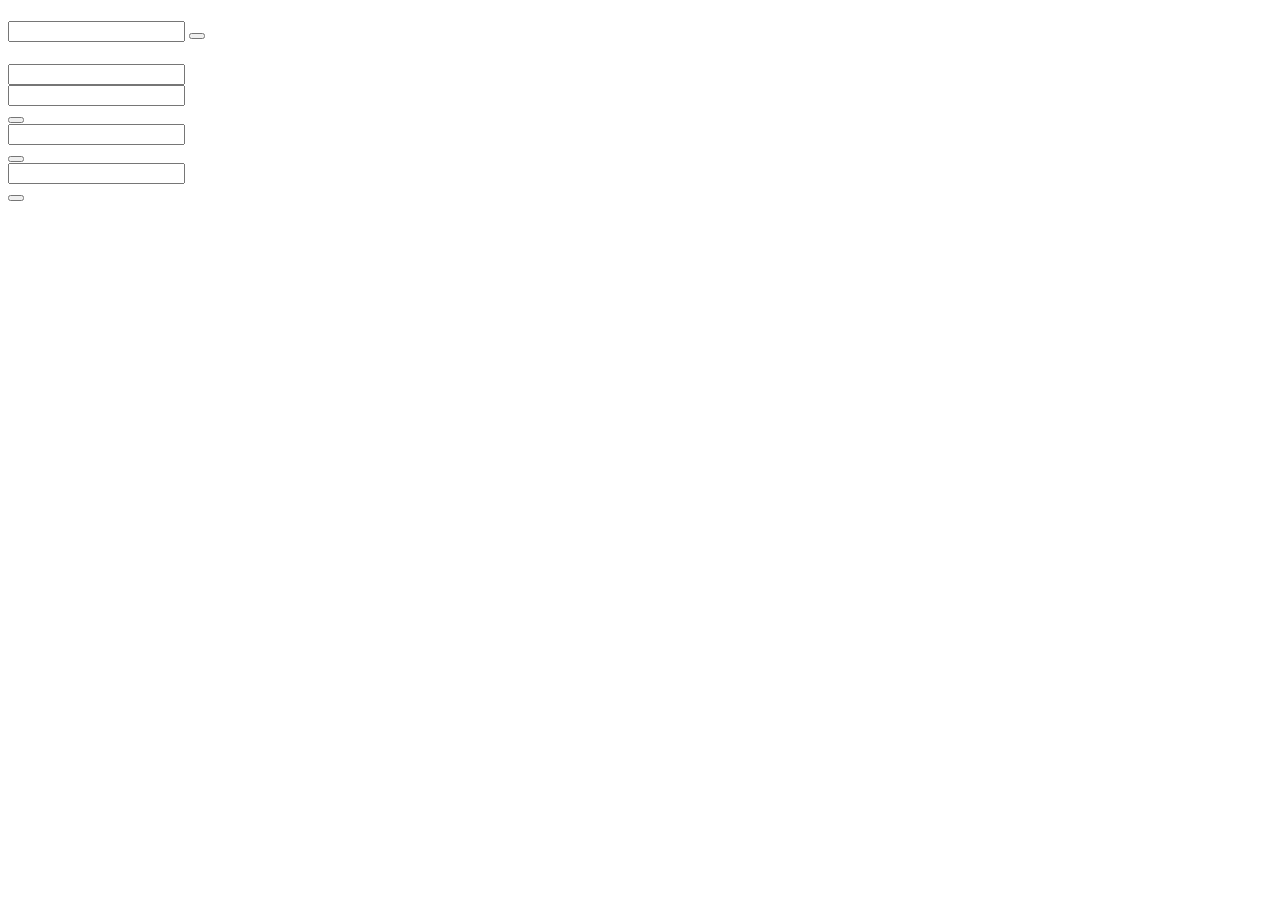
==== todo_list/App.html @ d2db4b76 "feat: todo 리스트 기본 마크업 완료" ====
<!doctype html>
<html lang="en">
  <head>
    <meta charset="UTF-8" />
    <meta name="viewport" content="width=device-width, initial-scale=1.0" />
    <title>Document</title>
  </head>
  <body>
    <div class="App">
      <div class="Header">
        <h3></h3>
        <h1></h1>
      </div>
      <form action="">
        <div class="Editor">
          <input type="text" />
          <button></button>
        </div>
      </form>

      <div class="List">
        <h4></h4>
        <input type="text" />
        <div class="todos_wrapper">
          <div class="TodoItem">
            <input type="text" />
            <div class="content"></div>
            <div class="date"></div>
            <button></button>
          </div>
          <div class="TodoItem">
            <input type="text" />
            <div class="content"></div>
            <div class="date"></div>
            <button></button>
          </div>
          <div class="TodoItem">
            <input type="text" />
            <div class="content"></div>
            <div class="date"></div>
            <button></button>
          </div>
        </div>
      </div>
    </div>
  </body>
</html>
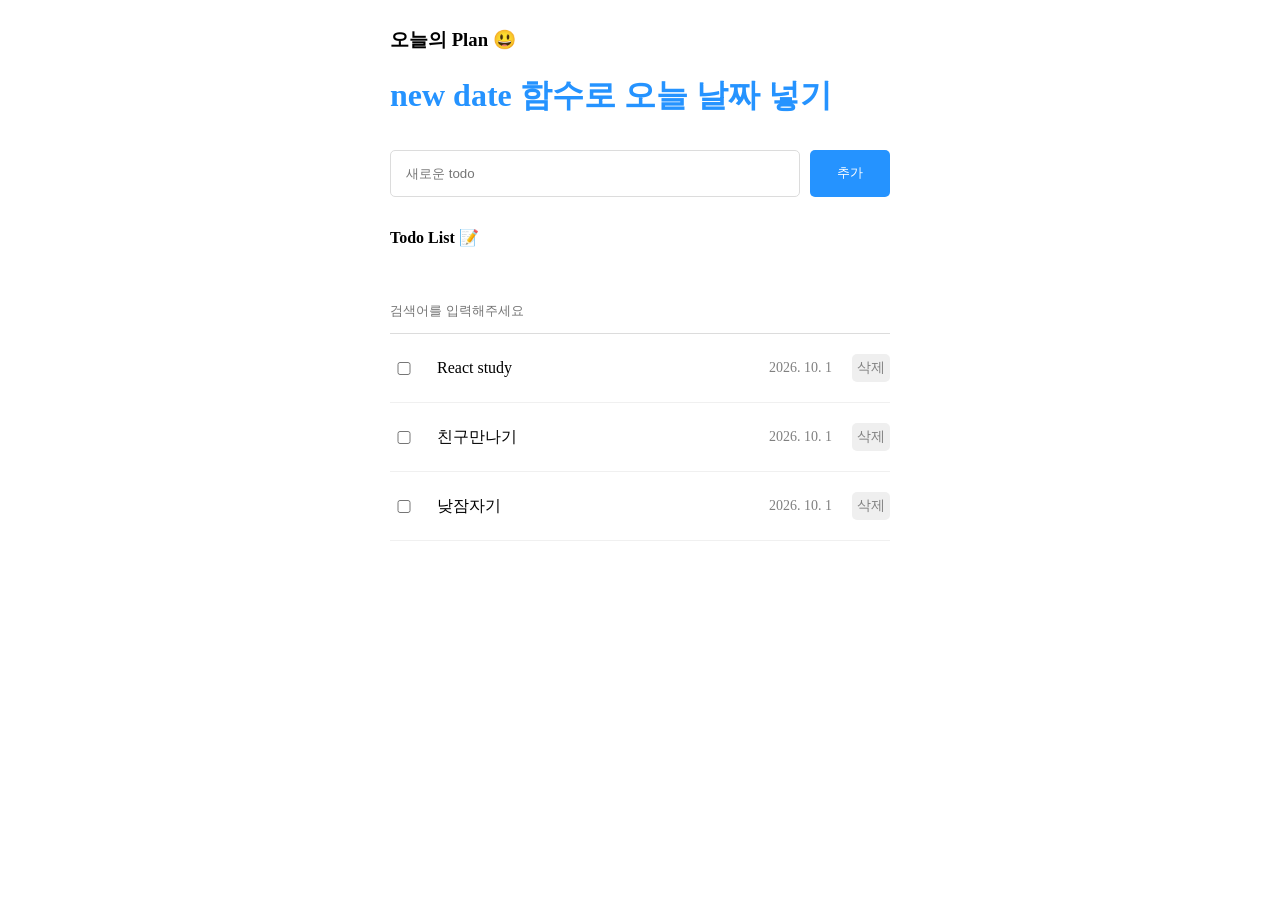
==== commit 77ab1007: "feat: todo 리스트 화면 스타일 및 예시 데이터 추가 - Header, Editor, List 영역별 CSS 작성 및 App.html에 연결   - flex 레이아웃으로 입" ====
--- a/todo_list/App.html
+++ b/todo_list/App.html
@@ -3,42 +3,48 @@
   <head>
     <meta charset="UTF-8" />
     <meta name="viewport" content="width=device-width, initial-scale=1.0" />
+    <link rel="stylesheet" href="css/App.css" />
+    <link rel="stylesheet" href="css/Editor.css" />
+    <link rel="stylesheet" href="css/Header.css" />
+    <link rel="stylesheet" href="css/List.css" />
     <title>Document</title>
   </head>
   <body>
     <div class="App">
       <div class="Header">
-        <h3></h3>
-        <h1></h1>
+        <h3>오늘의 Plan 😃</h3>
+        <h1>new date 함수로 오늘 날짜 넣기</h1>
       </div>
       <form action="">
         <div class="Editor">
-          <input type="text" />
-          <button></button>
+          <input type="text" placeholder="새로운 todo" />
+          <button type="button">추가</button>
         </div>
       </form>
 
       <div class="List">
-        <h4></h4>
-        <input type="text" />
+        <h4>Todo List 📝</h4>
+        <input type="text" placeholder="검색어를 입력해주세요" />
         <div class="todos_wrapper">
           <div class="TodoItem">
-            <input type="text" />
-            <div class="content"></div>
-            <div class="date"></div>
-            <button></button>
+            <input type="checkbox" />
+            <div class="content">React study</div>
+            <div class="date">2026. 10. 1</div>
+            <button type="button">삭제</button>
           </div>
+
           <div class="TodoItem">
-            <input type="text" />
-            <div class="content"></div>
-            <div class="date"></div>
-            <button></button>
+            <input type="checkbox" />
+            <div class="content">친구만나기</div>
+            <div class="date">2026. 10. 1</div>
+            <button type="button">삭제</button>
           </div>
+
           <div class="TodoItem">
-            <input type="text" />
-            <div class="content"></div>
-            <div class="date"></div>
-            <button></button>
+            <input type="checkbox" />
+            <div class="content">낮잠자기</div>
+            <div class="date">2026. 10. 1</div>
+            <button type="button">삭제</button>
           </div>
         </div>
       </div>
--- a/todo_list/css/App.css
+++ b/todo_list/css/App.css
@@ -0,0 +1,7 @@
+.App {
+  display: flex;
+  flex-direction: column;
+  gap: 10px;
+  width: 500px;
+  margin: 0 auto;
+}
--- a/todo_list/css/Editor.css
+++ b/todo_list/css/Editor.css
@@ -0,0 +1,20 @@
+.Editor {
+  display: flex;
+  gap: 10px;
+}
+
+.Editor input {
+  flex: 1;
+  padding: 15px;
+  border: 1px solid rgb(220, 220, 220);
+  border-radius: 5px;
+}
+
+.Editor button {
+  cursor: pointer;
+  width: 80px;
+  border: none;
+  color: #fff;
+  background-color: rgb(37, 147, 255);
+  border-radius: 5px;
+}
--- a/todo_list/css/Header.css
+++ b/todo_list/css/Header.css
@@ -0,0 +1,3 @@
+.Header > h1 {
+  color: rgb(37, 147, 255);
+}
--- a/todo_list/css/List.css
+++ b/todo_list/css/List.css
@@ -0,0 +1,53 @@
+.List {
+  display: flex;
+  flex-direction: column;
+  gap: 20px;
+}
+
+.List > input {
+  width: 100%;
+  border: none;
+  border-bottom: 1px solid rgb(220, 220, 220);
+  padding: 15px 0;
+}
+
+.List > input:focus {
+  outline: none;
+  border-bottom: 1px solid rgb(37, 147, 255);
+}
+
+.List .todos_wrapper {
+  display: flex;
+  flex-direction: column;
+  gap: 20px;
+}
+
+.List .todos_wrapper .TodoItem {
+  display: flex;
+  align-items: center;
+  gap: 20px;
+  padding-bottom: 20px;
+  border-bottom: 1px solid rgb(240, 240, 240);
+}
+
+.List .todos_wrapper .TodoItem input {
+  width: 20px;
+}
+
+.List .todos_wrapper .TodoItem .content {
+  flex: 1;
+}
+
+.List .todos_wrapper .TodoItem .date {
+  font-size: 14px;
+  color: gray;
+}
+
+.List .todos_wrapper .TodoItem button {
+  cursor: pointer;
+  color: gray;
+  font-size: 14px;
+  border: none;
+  border-radius: 5px;
+  padding: 5px;
+}
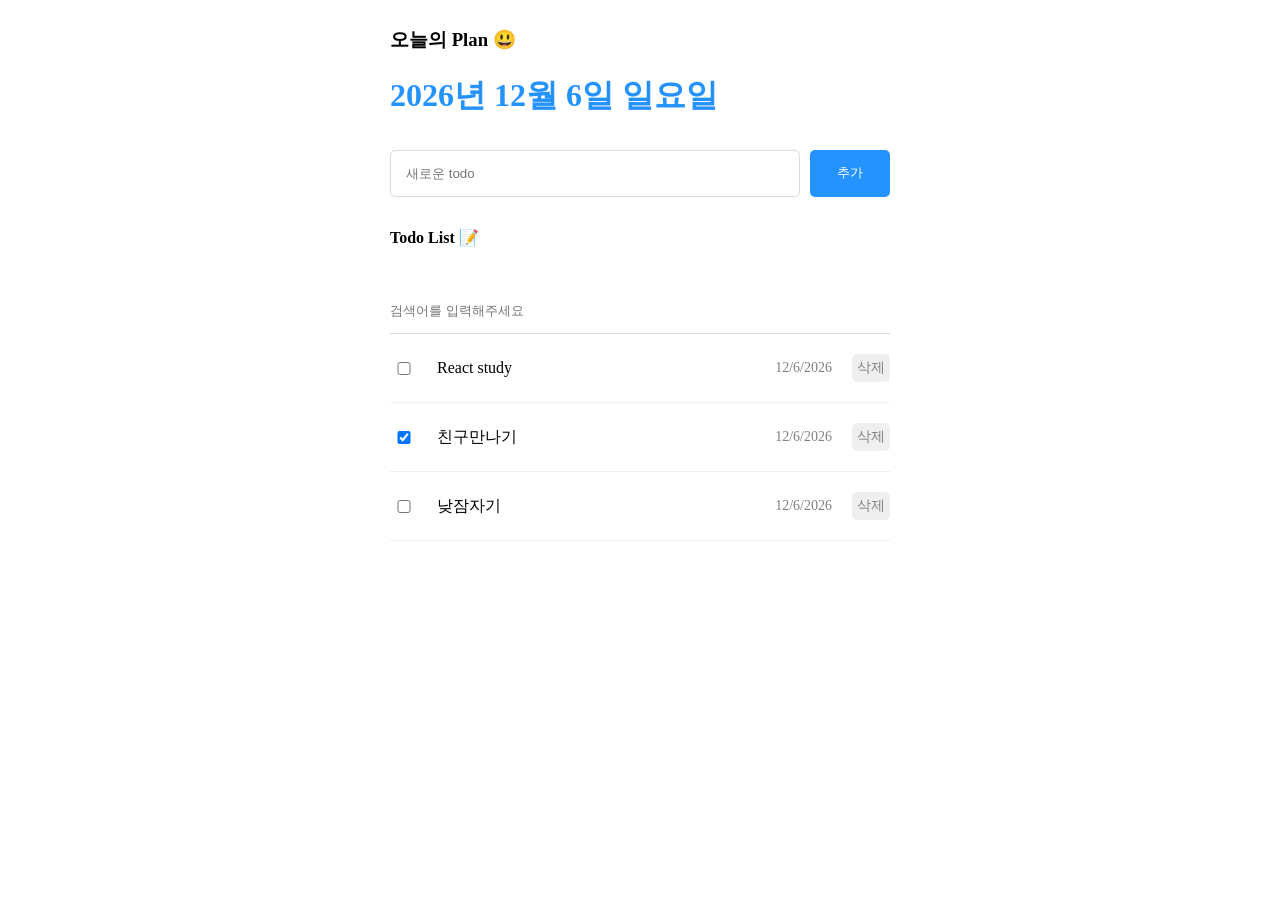
==== commit 84f2a386: "feat: todo 리스트 출력/체크/삭제/검색/추가 기능 구현   - mockData를 기반으로 todo 목록과 오늘 날짜를 화면에 출력   - 체크박스 클릭 시 해당 todo의" ====
--- a/todo_list/App.html
+++ b/todo_list/App.html
@@ -7,44 +7,45 @@
     <link rel="stylesheet" href="css/Editor.css" />
     <link rel="stylesheet" href="css/Header.css" />
     <link rel="stylesheet" href="css/List.css" />
+    <script src="js/App.js" defer></script>
     <title>Document</title>
   </head>
   <body>
     <div class="App">
       <div class="Header">
         <h3>오늘의 Plan 😃</h3>
-        <h1>new date 함수로 오늘 날짜 넣기</h1>
+        <h1></h1>
       </div>
       <form action="">
         <div class="Editor">
           <input type="text" placeholder="새로운 todo" />
-          <button type="button">추가</button>
+          <button type="submit">추가</button>
         </div>
       </form>
 
       <div class="List">
         <h4>Todo List 📝</h4>
-        <input type="text" placeholder="검색어를 입력해주세요" />
+        <input type="text" id="keyword" placeholder="검색어를 입력해주세요" />
         <div class="todos_wrapper">
           <div class="TodoItem">
             <input type="checkbox" />
-            <div class="content">React study</div>
-            <div class="date">2026. 10. 1</div>
-            <button type="button">삭제</button>
+            <div class="content"></div>
+            <div class="date"></div>
+            <button></button>
           </div>
 
           <div class="TodoItem">
             <input type="checkbox" />
-            <div class="content">친구만나기</div>
-            <div class="date">2026. 10. 1</div>
-            <button type="button">삭제</button>
+            <div class="content"></div>
+            <div class="date"></div>
+            <button></button>
           </div>
 
           <div class="TodoItem">
             <input type="checkbox" />
-            <div class="content">낮잠자기</div>
-            <div class="date">2026. 10. 1</div>
-            <button type="button">삭제</button>
+            <div class="content"></div>
+            <div class="date"></div>
+            <button></button>
           </div>
         </div>
       </div>
